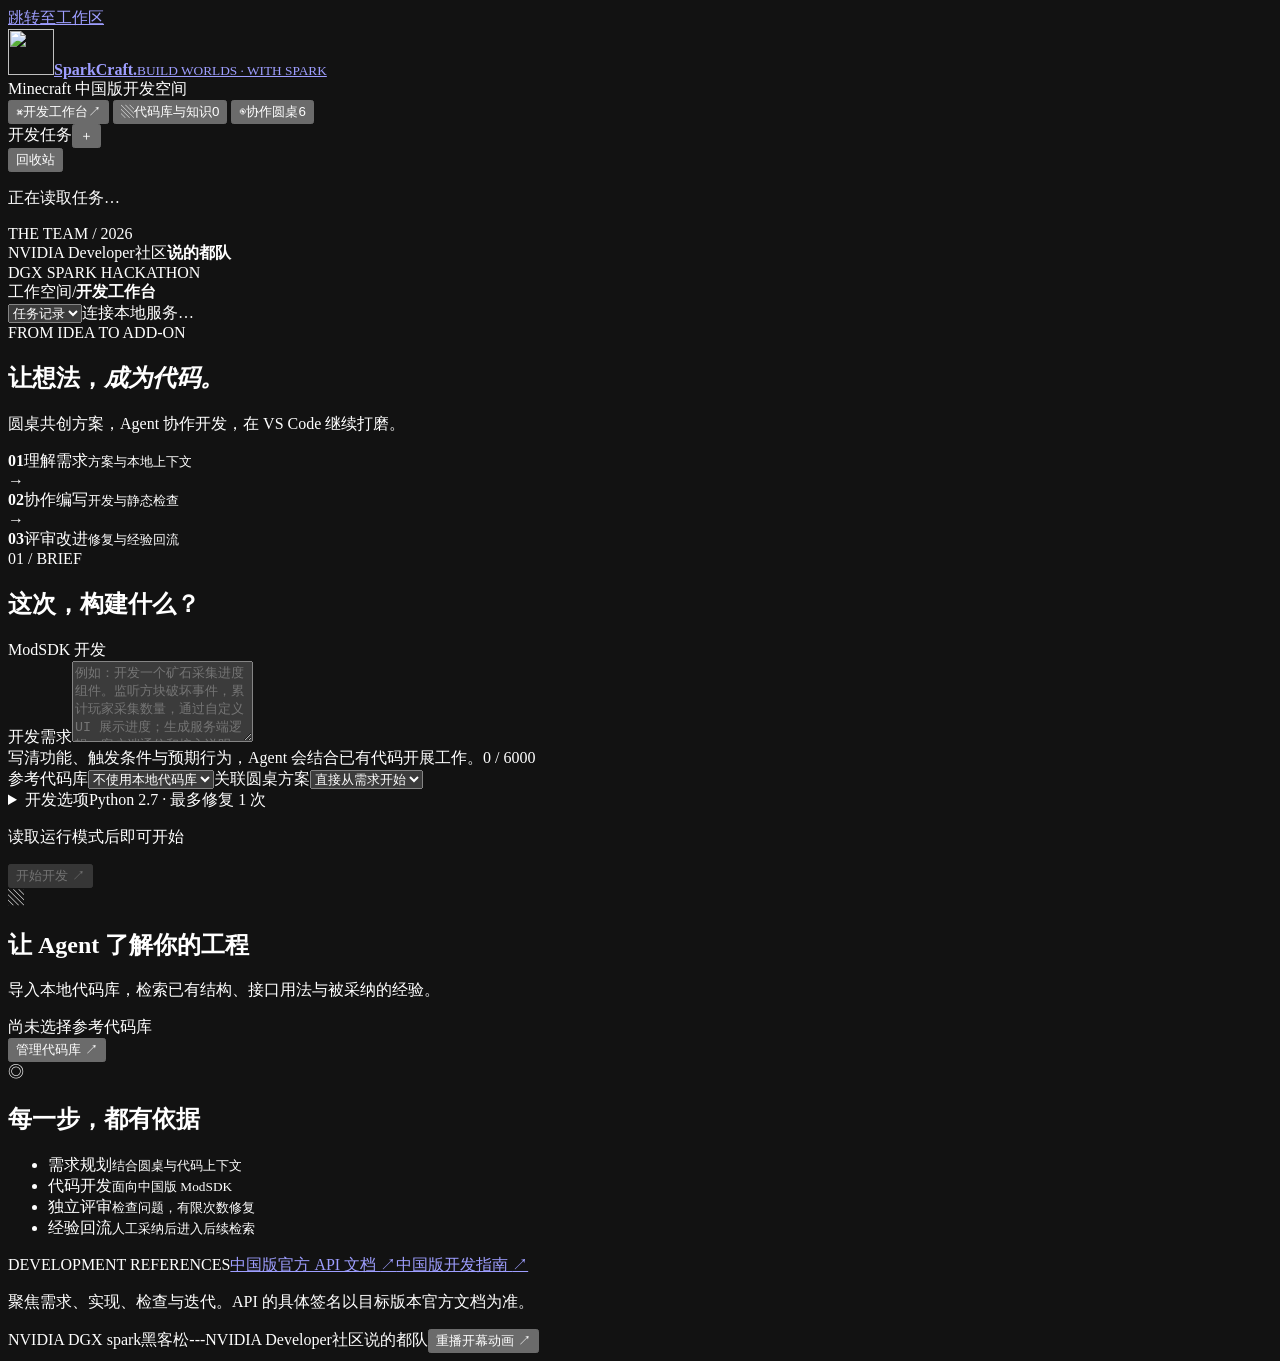
==== roundtable/static/studio.html @ d7762a0d "Release SparkCraft 1.0 portable edition" ====
<!doctype html>
<html lang="zh-CN">
<head>
  <meta charset="utf-8"><meta name="viewport" content="width=device-width, initial-scale=1"><meta name="color-scheme" content="dark"><meta name="theme-color" content="#101410">
  <meta name="description" content="面向 Minecraft 中国版开发的多 Agent 工作台：需求、代码、评审与本地知识积累。">
  <title>SparkCraft · Agent 开发工作台</title>
  <link rel="icon" type="image/svg+xml" href="/static/sparkcraft-logo.svg">
  <link rel="stylesheet" href="/static/studio.css?v=2"><link rel="stylesheet" href="/static/studio-roundtable.css?v=2"><script src="/static/studio.js?v=2" defer></script><script src="/static/studio-roundtable.js?v=2" defer></script>
  <link rel="stylesheet" href="/static/office.css?v=1">
  <link rel="stylesheet" href="/static/world.css?v=1"><script src="/static/world.js?v=1" defer></script>
  <link rel="stylesheet" href="/static/delivery.css?v=1"><script src="/static/delivery.js?v=1" defer></script>
<script src="/static/documents.js?v=1" defer></script>
</head>
<body>
  <dialog id="world-opening" class="world-opening" aria-labelledby="opening-title"><button id="opening-skip" class="opening-skip" type="button">进入工作台 ↗</button><div class="opening-stars" aria-hidden="true"></div><div class="opening-content"><div class="opening-emblem craft-opening" aria-hidden="true"><img src="/static/sparkcraft-logo.svg" width="112" height="112" alt=""></div><span class="opening-eyebrow">IMAGINE · CRAFT · CREATE</span><h1 id="opening-title">SparkCraft-助力开发你想要的世界</h1><p>用 NVIDIA DGX Spark 打造游戏 UGC 多智能体“AI 圆桌”协作系统</p><div class="opening-progress" aria-hidden="true"><i></i></div><small>你的创意，即将成为一个世界。</small></div><div class="opening-land" aria-hidden="true"><i></i><i></i><i></i><i></i><i></i><i></i><i></i></div><footer><span>NVIDIA DGX spark 黑客松</span><strong>NVIDIA Developer社区<span class="opening-team">说的都队</span></strong></footer></dialog>
  <a class="skip-link" href="#main">跳转至工作区</a>
  <div class="studio-shell">
    <aside class="sidebar" aria-label="工作台导航">
      <a class="brand" href="/studio" aria-label="SparkCraft 开发工作台"><img class="craft-logo" src="/static/sparkcraft-logo.svg" width="46" height="46" alt=""><span><strong>SparkCraft<span class="brand-period">.</span></strong><small>BUILD WORLDS · WITH SPARK</small></span></a>
      <div class="space-label"><span class="status-dot"></span> Minecraft 中国版开发空间</div>
      <nav class="primary-nav" aria-label="主要功能">
        <button id="nav-development" class="nav-item active" type="button" aria-current="page"><span class="nav-symbol" aria-hidden="true">⌘</span>开发工作台<span class="nav-arrow" aria-hidden="true">↗</span></button>
        <button id="nav-knowledge" class="nav-item" type="button"><span class="nav-symbol" aria-hidden="true">▧</span>代码库与知识<span id="repo-count" class="count">0</span></button>
        <button id="nav-roundtable" type="button" class="nav-item"><span class="nav-symbol" aria-hidden="true">◉</span>协作圆桌<span class="count">6</span></button>
      </nav>
      <div class="history-heading"><span>开发任务</span><button id="new-job" type="button" class="icon-button" aria-label="新建开发任务" title="新建开发任务">＋</button></div>
      <button id="job-trash" class="text-button" type="button">回收站</button><nav id="job-list" class="job-list" aria-label="开发任务记录"><p class="empty-small">正在读取任务…</p></nav>
      <div class="sidebar-footer team-signature" aria-label="NVIDIA Developer社区说的都队"><div class="team-kicker" aria-hidden="true"><span></span> THE TEAM / 2026</div><div class="team-name"><span class="team-developer">NVIDIA Developer</span><span class="team-community">社区</span><strong class="team-title">说的都队<span class="team-pixel" aria-hidden="true"></span></strong></div><div class="team-baseline" aria-hidden="true">DGX SPARK HACKATHON <i></i></div></div>
    </aside>
    <div class="workspace">
      <header class="topbar"><div class="breadcrumbs"><span>工作空间</span><span>/</span><strong id="page-name">开发工作台</strong></div><div id="provider-badge" class="provider-badge"><span class="status-dot"></span><select id="job-picker" aria-label="任务记录"><option value="">任务记录</option></select><span id="provider-label">连接本地服务…</span></div></header>
      <div id="notice" class="notice" role="status" aria-live="polite" hidden><span id="notice-text"></span><button id="notice-close" type="button" class="icon-button" aria-label="关闭提示">×</button></div>
      <main id="main" class="content">
        <section id="development-view" aria-labelledby="development-title">
          <div class="section-intro"><div><div class="eyebrow"><span></span> FROM IDEA TO ADD-ON</div><h1 id="development-title">让想法，<em>成为代码。</em></h1><p>圆桌共创方案，Agent 协作开发，在 VS Code 继续打磨。</p></div><div class="voxel" aria-hidden="true"><i></i><i></i><i></i><i></i><i></i><i></i><i></i></div></div>
          <div class="workflow" aria-label="开发流程"><div><b>01</b><span>理解需求<small>方案与本地上下文</small></span></div><span class="flow-arrow" aria-hidden="true">→</span><div><b>02</b><span>协作编写<small>开发与静态检查</small></span></div><span class="flow-arrow" aria-hidden="true">→</span><div><b>03</b><span>评审改进<small>修复与经验回流</small></span></div></div>
          <div class="development-grid">
            <div class="development-main">
              <form id="job-form" class="panel task-panel">
                <div class="panel-title"><div><span class="section-number">01 / BRIEF</span><h2>这次，构建什么？</h2></div><span class="subtle-label">ModSDK 开发</span></div>
                <label class="sr-only" for="task">开发需求</label><textarea id="task" rows="5" maxlength="6000" placeholder="例如：开发一个矿石采集进度组件。监听方块破坏事件，累计玩家采集数量，通过自定义 UI 展示进度；生成服务端逻辑、客户端通信和接入说明。" required></textarea>
                <div class="field-note"><span>写清功能、触发条件与预期行为，Agent 会结合已有代码开展工作。</span><span id="task-count">0 / 6000</span></div>
                <div class="form-grid"><label for="job-repository">参考代码库<select id="job-repository"><option value="">不使用本地代码库</option></select></label><label for="job-meeting">关联圆桌方案<select id="job-meeting"><option value="">直接从需求开始</option></select></label></div>
                <details class="advanced"><summary>开发选项<span id="runtime-summary">Python 2.7 · 最多修复 1 次</span></summary><div class="form-grid"><label for="runtime">ModSDK Python 运行时<select id="runtime"><option value="python2">Python 2.7（兼容项目）</option><option value="python3">Python 3（项目明确支持时）</option></select></label><label for="max-repairs">评审后自动修复<select id="max-repairs"><option value="0">不自动修复</option><option value="1" selected>最多 1 次</option><option value="2">最多 2 次</option></select></label></div><p class="muted">请按目标中国版客户端与已有工程选择运行时。静态检查不等于游戏内验收。</p></details>
                <div class="form-footer"><p id="mode-hint"><span class="status-dot"></span>读取运行模式后即可开始</p><button id="create-job" class="button primary" type="submit" disabled>开始开发 <span aria-hidden="true">↗</span></button></div><p id="job-form-error" class="form-error" role="alert" hidden></p>
              </form>
              <section id="job-output" class="panel output-panel" aria-labelledby="output-title" hidden>
                <div class="panel-title"><div><span class="section-number">02 / WORKSPACE</span><h2 id="output-title">开发产出</h2></div><span id="job-status" class="pill">等待开始</span></div>
                <div id="job-mode-warning" class="inline-warning" hidden></div><h3 id="job-task" class="job-task"></h3><div id="job-meta" class="job-meta"></div><p id="job-error" class="form-error" role="alert" hidden></p>
                <div class="job-actions"><button id="review-learning" type="button" class="button secondary small" hidden>审阅学习候选</button><a id="download-job" class="button secondary small" download hidden>↓ 下载工程 ZIP</a><button id="open-vscode" type="button" class="button secondary small" hidden>在 VS Code 中打开 ↗</button><button id="cancel-job" type="button" class="button danger small" hidden>停止任务</button></div>
                <div class="output-tabs" role="tablist" aria-label="开发产出"><button class="output-tab active" id="tab-code" type="button" role="tab" aria-selected="true" aria-controls="panel-code" tabindex="0">生成文件 <span id="file-count">0</span></button><button class="output-tab" id="tab-review" type="button" role="tab" aria-selected="false" aria-controls="panel-review" tabindex="-1">检查与评审 <span id="check-count">0</span></button><button class="output-tab" id="tab-events" type="button" role="tab" aria-selected="false" aria-controls="panel-events" tabindex="-1">运行记录 <span id="event-count">0</span></button></div>
                <div id="panel-code" role="tabpanel" aria-labelledby="tab-code"><div id="code-empty" class="empty-state"><span aria-hidden="true">⌘</span><h3>等待第一份代码</h3><p>生成文件会在这里显示，可预览后下载或交给 VS Code。</p></div><div id="code-browser" class="code-browser" hidden><nav id="file-list" class="file-list" aria-label="生成文件列表"></nav><div class="code-body"><div class="code-toolbar"><span id="current-file"></span><button id="copy-code" type="button" class="text-button">复制代码</button></div><pre id="code-preview" tabindex="0" aria-label="生成文件内容"><code id="code-content"></code></pre></div></div></div>
                <div id="panel-review" role="tabpanel" aria-labelledby="tab-review" hidden><div id="review-summary" class="review-summary"></div><ul id="review-issues" class="check-list"></ul><h3 class="minor-heading">静态检查</h3><ul id="checks" class="check-list"></ul></div>
                <div id="panel-events" role="tabpanel" aria-labelledby="tab-events" hidden><ol id="event-list" class="event-list"></ol></div>
              </section>
            </div>
            <aside class="context-column" aria-label="开发上下文">
              <section class="context-card"><div class="context-title"><span class="small-icon" aria-hidden="true">▧</span><h2>让 Agent 了解你的工程</h2></div><p>导入本地代码库，检索已有结构、接口用法与被采纳的经验。</p><div id="context-repository" class="context-repository">尚未选择参考代码库</div><button id="manage-repositories" class="button secondary full" type="button">管理代码库 <span aria-hidden="true">↗</span></button><div class="context-divider"></div><div class="context-title"><span class="small-icon" aria-hidden="true">◎</span><h2>每一步，都有依据</h2></div><ul class="capability-list"><li><span>需求规划</span><small>结合圆桌与代码上下文</small></li><li><span>代码开发</span><small>面向中国版 ModSDK</small></li><li><span>独立评审</span><small>检查问题，有限次数修复</small></li><li><span>经验回流</span><small>人工采纳后进入后续检索</small></li></ul></section>
              <section class="source-card"><span class="eyebrow">DEVELOPMENT REFERENCES</span><a href="https://mc.163.com/dev/apidocs.html" target="_blank" rel="noopener noreferrer">中国版官方 API 文档 <span aria-hidden="true">↗</span></a><a href="https://mc.163.com/dev/guide.html" target="_blank" rel="noopener noreferrer">中国版开发指南 <span aria-hidden="true">↗</span></a><p>聚焦需求、实现、检查与迭代。API 的具体签名以目标版本官方文档为准。</p></section>
            </aside>
          </div>
        </section>
        <section id="roundtable-view" aria-labelledby="roundtable-title" hidden>
          <div class="section-intro"><div><div class="eyebrow"><span></span> SIX MINDS. ONE CREATION.</div><h1 id="roundtable-title">让创意，<em>在圆桌成形。</em></h1><p>从玩法逻辑到角色声音，六位专业伙伴共同推敲你的下一个模组。</p></div><div class="rt-orbit" aria-hidden="true">✳<small>SPARKCRAFT<br>COLLECTIVE</small></div></div>
          <section class="shrimp-office" aria-label="虾米办公室"><div class="office-top"><div><span class="office-light"></span> SPARKCRAFT LAB <small>创意协作事务所</small></div><span id="office-status">点击伙伴，查看模型与职责</span></div><div class="office-window" aria-hidden="true"><i></i><i></i><i></i></div><div class="office-wall-label" aria-hidden="true">BUILD SOMETHING<br><b>WORTH PLAYING.</b></div><div id="rt-roles" class="rt-roles" aria-label="圆桌成员"></div><div class="office-bottom"><span>◈ 六个视角，一份共同打磨的方案</span><span>DESIGN · CODE · SOUND</span></div></section>
          <dialog id="agent-dialog" class="agent-dialog"><form method="dialog"><button class="dialog-close" aria-label="关闭角色详情">×</button></form><div id="agent-portrait" class="agent-portrait" aria-hidden="true"></div><span class="eyebrow">MEET YOUR TEAMMATE</span><h2 id="agent-name"></h2><p id="agent-description"></p><div class="agent-model-current"><small>当前配置的文本模型</small><strong id="agent-current"></strong></div><form id="agent-model-form"><label for="agent-model">切换模型</label><select id="agent-model"></select><p class="field-help">更改仅作用于新会议。音频生成模型与圆桌文本模型分开配置。本地模型从 OpenClaw 读取；云端模型可在下方接入。</p><button class="button primary" id="agent-save">保存角色模型 ↗</button><p id="agent-message" role="status"></p></form></dialog>
          <div class="rt-layout"><div>
            <form id="rt-form" class="panel"><div class="panel-title"><div><span class="section-number">01 / THE BRIEF</span><h2>把一个好点子带到桌前</h2></div><span class="pill">六人协作</span></div>
              <label for="rt-topic">圆桌议题</label><textarea id="rt-topic" rows="4" minlength="4" maxlength="4000" placeholder="例如：设计一位矿洞向导 NPC，讨论交互逻辑、对白风格与开启宝箱的音效。" required></textarea>
              <label for="rt-constraints">约束与背景 <span class="optional">选填</span></label><textarea id="rt-constraints" rows="2" maxlength="4000" placeholder="目标版本、已有代码、声音风格，以及本次不讨论的范围…"></textarea>
              <div class="form-footer"><label for="rt-rounds">最多讨论<input id="rt-rounds" type="number" min="3" max="1000" value="3" step="1" required aria-describedby="rt-budget-help"><small id="rt-budget-help">3–1000 轮 · 1M token 预算保护</small></label><button id="rt-start" class="button primary" disabled>开始圆桌 ↗</button></div><p id="rt-form-error" class="form-error" role="alert" hidden></p>
            </form>
            <section id="rt-output" class="panel rt-output" hidden><div class="panel-title"><h2 id="rt-title">讨论现场</h2><span id="rt-status" class="pill" aria-live="polite"></span></div><p id="rt-progress" class="muted" aria-live="polite"></p><div class="job-actions"><button id="rt-cancel" class="button danger small" type="button">停止会议</button><a id="rt-export" class="button secondary small" download>下载会议记录</a><button id="rt-develop" class="button primary small" type="button" hidden>进入代码开发 ↗</button></div><p id="rt-error" class="form-error" hidden></p><div id="rt-turns" class="rt-turns"></div><details class="advanced"><summary>当前方案与分歧</summary><pre id="rt-proposal"></pre><div id="rt-issues"></div></details></section>
          </div><aside><section class="context-card"><span class="section-number">SOUND DESIGN / NEW MEMBER</span><h2 class="rt-audio-title">调音虾尾 <span>♫</span></h2><p>让模组的每次相遇，都有自己的声音。</p><ul class="capability-list"><li><span>NPC 对话</span><small>音色 · 情绪 · 台词表达</small></li><li><span>物品与交互</span><small>触发条件 · 声音层次 · 播放规则</small></li></ul><p class="field-help">已参与圆桌文本评审。StepAudio 音频生成尚未接通。</p></section><section class="context-card rt-history"><details id="rt-history-fold" open><summary>会议记录 <small>点击收起 / 展开</small></summary><div class="panel-title"><button id="rt-trash" class="text-button" type="button">回收站</button><button id="rt-refresh" class="text-button" type="button">刷新</button></div><div id="rt-history"></div></details></section></aside></div>
        </section>
        <section id="knowledge-view" aria-labelledby="knowledge-title" hidden>
          <div class="section-intro"><div><div class="eyebrow"><span></span> YOUR CODE, SHARED CONTEXT</div><h1 id="knowledge-title">把经验，<em>留给下一次。</em></h1><p>选择游戏，查看基础知识与自己的代码资料。</p></div></div>
          <div id="knowledge-choices" class="knowledge-choices" role="group" aria-label="选择游戏">
            <button id="knowledge-minecraft" class="game-choice" type="button"><span class="game-choice-icon" aria-hidden="true">▧</span><strong>我的世界</strong><span>Minecraft 中国版 · 官方知识与代码库</span><small>进入知识空间 ↗</small></button>
            <button id="knowledge-other" class="game-choice" type="button"><span class="game-choice-icon" aria-hidden="true">◇</span><strong>其他游戏</strong><span>未来更新</span><small>查看进展 ↗</small></button>
          </div>
          <div id="knowledge-game-content" hidden>
            <button id="knowledge-back" class="text-button knowledge-back" type="button">← 返回游戏选择</button>
            <section id="knowledge-other-content" class="panel future-games" aria-labelledby="future-games-title" hidden><h2 id="future-games-title">其他游戏</h2><p>未来更新</p></section>
            <div id="knowledge-minecraft-content" hidden>
              <section class="official-knowledge" aria-labelledby="official-knowledge-title">
                <div class="panel-title"><div><span class="section-number">MINECRAFT / BASIC KNOWLEDGE</span><h2 id="official-knowledge-title">我的世界 · 官方基础知识</h2></div><button id="official-knowledge-sync" class="button secondary small" type="button">更新官方正文索引</button></div>
                <p class="muted">两个官方入口已内置。正文索引状态见下方；已索引资料会默认用于开发参考，无需选择本地代码库。索引不代表完整站点。</p>
                <div id="official-knowledge-cards" class="official-knowledge-cards">
                  <article class="panel official-card" data-source-url="https://mc.163.com/dev/apidocs.html"><span class="pill">官方入口已内置</span><h3>ModSDK 接口文档</h3><p>查阅接口、事件与组件的官方说明。</p><p class="official-index-status" role="status">正在读取正文索引状态…</p><a href="https://mc.163.com/dev/apidocs.html" target="_blank" rel="noopener noreferrer">打开官方接口文档 ↗</a></article>
                  <article class="panel official-card" data-source-url="https://mc.163.com/dev/guide.html"><span class="pill">官方入口已内置</span><h3>开发指南</h3><p>查阅我的世界中国版开发指南与实践说明。</p><p class="official-index-status" role="status">正在读取正文索引状态…</p><a href="https://mc.163.com/dev/guide.html" target="_blank" rel="noopener noreferrer">打开官方开发指南 ↗</a></article>
                </div>
                <p id="official-knowledge-message" class="field-help" role="status" aria-live="polite"></p>
              </section>
          <div class="knowledge-banner"><span aria-hidden="true">✳</span><p>持续学习通过本地代码索引与版本化经验实现。被采纳的经验会参与后续检索；不会训练或修改模型权重。</p></div>
          <div class="knowledge-grid"><div>
            <section class="panel import-panel"><div class="panel-title"><div><span class="section-number">01 / IMPORT</span><h2>导入参考代码库</h2></div></div><div class="import-tabs" role="group" aria-label="导入方式"><button id="import-path-tab" class="active" type="button" aria-pressed="true">本机目录</button><button id="import-zip-tab" type="button" aria-pressed="false">上传 ZIP</button></div><form id="import-form"><label for="repository-name">代码库名称 <span class="optional">选填</span><input id="repository-name" maxlength="120" placeholder="例如：我的世界 · 实体交互模组"></label><div id="path-input-group"><label for="repository-path">服务器上的本地目录<input id="repository-path" placeholder="/home/your-name/projects/my-addon" autocomplete="off" required></label><p class="field-help">目录需位于运行 SparkCraft 的这台设备上。</p></div><div id="zip-input-group" hidden><label class="file-drop" for="repository-zip"><span aria-hidden="true">↑</span><strong id="zip-label">选择本地代码库 ZIP</strong><small>最大 20 MiB · 保留目录结构</small><input id="repository-zip" type="file" accept=".zip,application/zip" disabled></label></div><div class="import-footer"><p>上传我的世界模组源码，或导入本机工程目录。跳过常见敏感文件与构建目录。</p><button id="import-submit" class="button primary" type="submit">导入并索引 <span aria-hidden="true">↗</span></button></div><p id="import-error" class="form-error" role="alert" hidden></p></form></section>
            <section class="panel repositories-panel"><div class="panel-title"><div><span class="section-number">02 / LIBRARY</span><h2>本地代码库</h2></div><button id="refresh-repositories" class="text-button" type="button">刷新</button></div><div id="repository-list"><p class="empty-small">还没有代码库，导入工程后即可开始检索。</p></div></section>
          </div><div>
            <section id="repository-detail" class="panel repository-detail"><div class="panel-title"><div><span class="section-number">03 / CONTEXT</span><h2 id="repository-title">代码库上下文</h2></div><button id="reindex" type="button" class="text-button" hidden>重新索引</button></div><p id="repository-description" class="muted">选择代码库，查看可检索的源码和已沉淀的开发经验。</p><div id="repository-metrics" class="repository-metrics"></div><form id="search-form" class="search-form"><label class="sr-only" for="search-query">检索代码和经验</label><input id="search-query" placeholder="检索接口、功能或开发经验…" maxlength="500" required disabled><button id="search-submit" class="button secondary" type="submit" disabled>搜索</button></form><div id="search-results" aria-live="polite"></div></section>
            <section class="panel feedback-panel"><div class="panel-title"><div><span class="section-number">04 / LEARN</span><h2>沉淀可复用经验</h2></div><span id="feedback-count" class="count">0</span></div><p class="muted">记录实际修正和验证结果。只有人工采纳的条目，才会参与后续开发检索。</p><div id="learning-candidate" class="candidate" hidden></div><form id="feedback-form"><label for="feedback-title">经验标题<input id="feedback-title" maxlength="200" placeholder="例如：自定义事件名称需保持两端一致" required disabled></label><label for="feedback-content">经验内容<textarea id="feedback-content" rows="3" maxlength="12000" placeholder="说明问题、解决方式及适用条件。" required disabled></textarea></label><label for="feedback-evidence">验证依据<textarea id="feedback-evidence" rows="2" maxlength="4000" placeholder="填写文件路径、任务 ID、实际检查或运行结果。" required disabled></textarea></label><label class="checkbox-label" for="feedback-accepted"><input id="feedback-accepted" type="checkbox" disabled><span>我已验证并采纳这条经验，允许用于后续检索</span></label><button id="feedback-submit" class="button secondary full" type="submit" disabled>保存开发经验</button><p id="feedback-error" class="form-error" role="alert" hidden></p></form><div id="feedback-list" class="feedback-list"></div></section>
          </div></div>
              <div id="minecraft-document-import"></div>
            </div>
          </div>
        </section>
        <footer class="page-footer"><span><i class="status-dot"></i> NVIDIA DGX spark黑客松---NVIDIA Developer社区说的都队</span><button id="opening-replay" class="text-button" type="button">重播开幕动画 ↗</button></footer>
      </main>
    </div>
  </div>
  <div class="sr-only" id="live-status" role="status" aria-live="polite"></div>
</body>
</html>
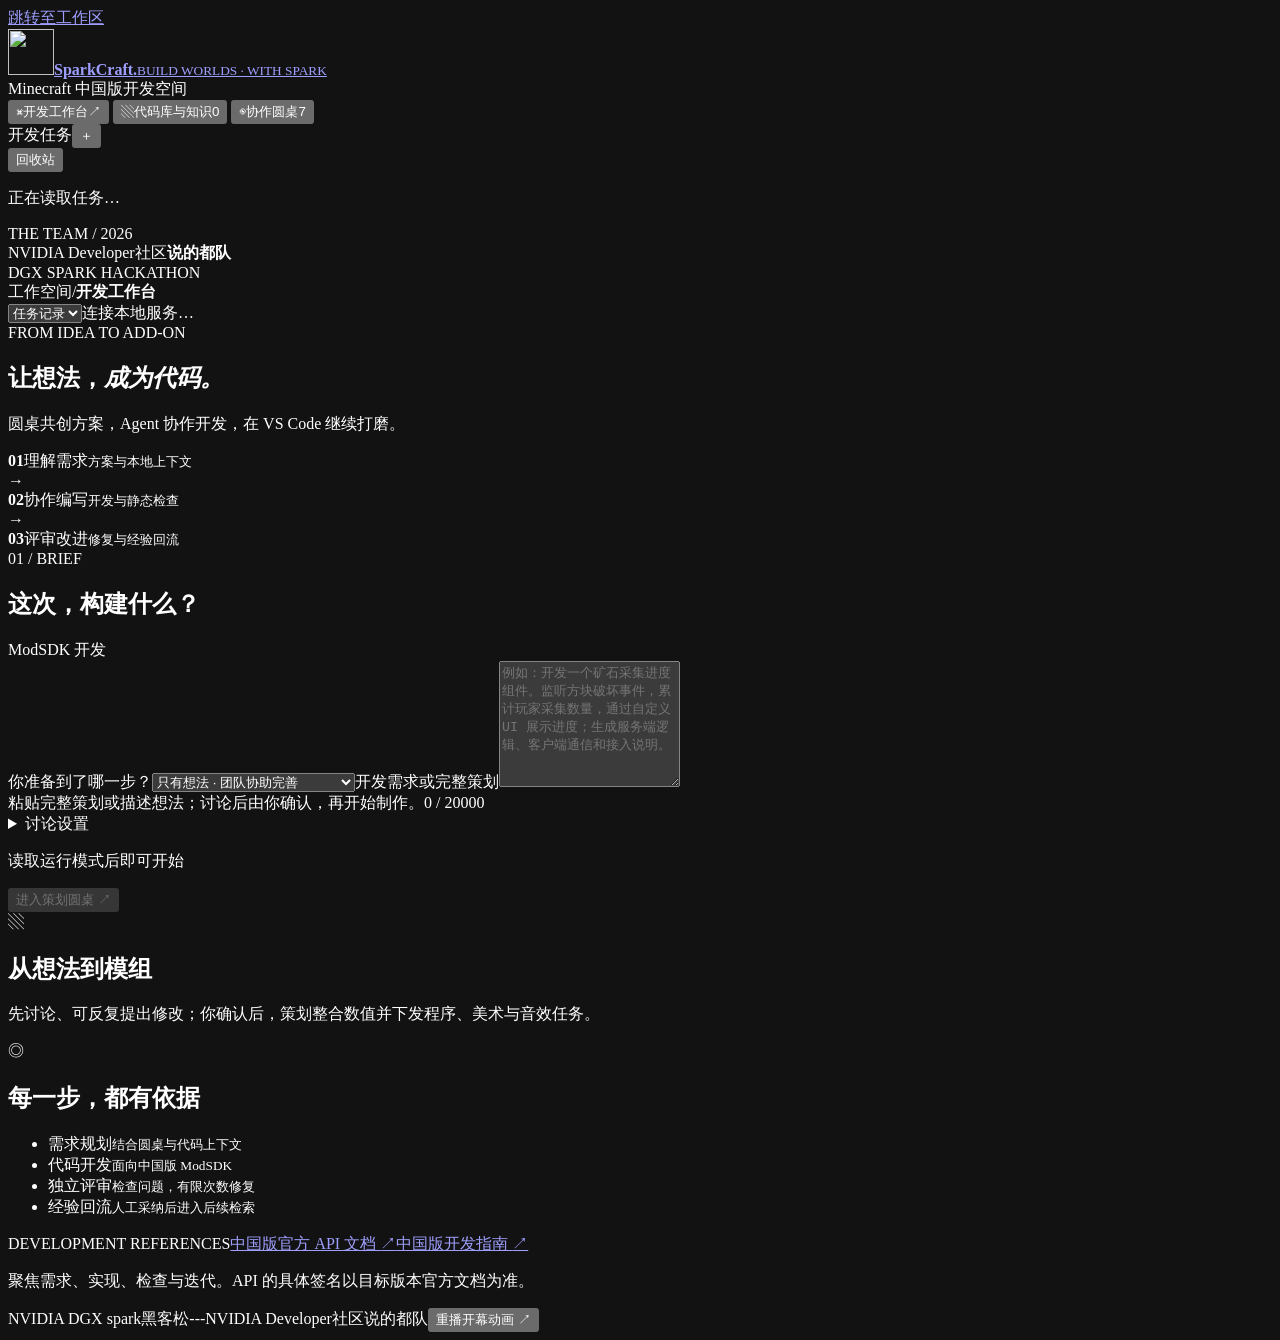
==== commit a5573b02: "Update SparkCraft 1.0 release package" ====
--- a/roundtable/static/studio.html
+++ b/roundtable/static/studio.html
@@ -21,7 +21,7 @@
       <nav class="primary-nav" aria-label="主要功能">
         <button id="nav-development" class="nav-item active" type="button" aria-current="page"><span class="nav-symbol" aria-hidden="true">⌘</span>开发工作台<span class="nav-arrow" aria-hidden="true">↗</span></button>
         <button id="nav-knowledge" class="nav-item" type="button"><span class="nav-symbol" aria-hidden="true">▧</span>代码库与知识<span id="repo-count" class="count">0</span></button>
-        <button id="nav-roundtable" type="button" class="nav-item"><span class="nav-symbol" aria-hidden="true">◉</span>协作圆桌<span class="count">6</span></button>
+        <button id="nav-roundtable" type="button" class="nav-item"><span class="nav-symbol" aria-hidden="true">◉</span>协作圆桌<span class="count">7</span></button>
       </nav>
       <div class="history-heading"><span>开发任务</span><button id="new-job" type="button" class="icon-button" aria-label="新建开发任务" title="新建开发任务">＋</button></div>
       <button id="job-trash" class="text-button" type="button">回收站</button><nav id="job-list" class="job-list" aria-label="开发任务记录"><p class="empty-small">正在读取任务…</p></nav>
@@ -38,11 +38,11 @@
             <div class="development-main">
               <form id="job-form" class="panel task-panel">
                 <div class="panel-title"><div><span class="section-number">01 / BRIEF</span><h2>这次，构建什么？</h2></div><span class="subtle-label">ModSDK 开发</span></div>
-                <label class="sr-only" for="task">开发需求</label><textarea id="task" rows="5" maxlength="6000" placeholder="例如：开发一个矿石采集进度组件。监听方块破坏事件，累计玩家采集数量，通过自定义 UI 展示进度；生成服务端逻辑、客户端通信和接入说明。" required></textarea>
-                <div class="field-note"><span>写清功能、触发条件与预期行为，Agent 会结合已有代码开展工作。</span><span id="task-count">0 / 6000</span></div>
-                <div class="form-grid"><label for="job-repository">参考代码库<select id="job-repository"><option value="">不使用本地代码库</option></select></label><label for="job-meeting">关联圆桌方案<select id="job-meeting"><option value="">直接从需求开始</option></select></label></div>
-                <details class="advanced"><summary>开发选项<span id="runtime-summary">Python 2.7 · 最多修复 1 次</span></summary><div class="form-grid"><label for="runtime">ModSDK Python 运行时<select id="runtime"><option value="python2">Python 2.7（兼容项目）</option><option value="python3">Python 3（项目明确支持时）</option></select></label><label for="max-repairs">评审后自动修复<select id="max-repairs"><option value="0">不自动修复</option><option value="1" selected>最多 1 次</option><option value="2">最多 2 次</option></select></label></div><p class="muted">请按目标中国版客户端与已有工程选择运行时。静态检查不等于游戏内验收。</p></details>
-                <div class="form-footer"><p id="mode-hint"><span class="status-dot"></span>读取运行模式后即可开始</p><button id="create-job" class="button primary" type="submit" disabled>开始开发 <span aria-hidden="true">↗</span></button></div><p id="job-form-error" class="form-error" role="alert" hidden></p>
+                <label for="brief-mode">你准备到了哪一步？</label><select id="brief-mode"><option value="idea">只有想法 · 团队协助完善</option><option value="design">已有完整策划 · 粘贴后进入圆桌</option></select><label class="sr-only" for="task">开发需求或完整策划</label><textarea id="task" rows="8" maxlength="20000" placeholder="例如：开发一个矿石采集进度组件。监听方块破坏事件，累计玩家采集数量，通过自定义 UI 展示进度；生成服务端逻辑、客户端通信和接入说明。" required></textarea>
+                <div class="field-note"><span>粘贴完整策划或描述想法；讨论后由你确认，再开始制作。</span><span id="task-count">0 / 20000</span></div>
+                <div hidden class="form-grid"><label for="job-repository">参考代码库<select id="job-repository"><option value="">不使用本地代码库</option></select></label><label for="job-meeting">关联圆桌方案<select id="job-meeting"><option value="">直接从需求开始</option></select></label></div>
+                <details hidden class="advanced"><summary>开发选项<span id="runtime-summary">Python 2.7 · 最多修复 1 次</span></summary><div class="form-grid"><label for="runtime">ModSDK Python 运行时<select id="runtime"><option value="python2">Python 2.7（兼容项目）</option><option value="python3">Python 3（项目明确支持时）</option></select></label><label for="max-repairs">评审后自动修复<select id="max-repairs"><option value="0">不自动修复</option><option value="1" selected>最多 1 次</option><option value="2">最多 2 次</option></select></label></div><p class="muted">请按目标中国版客户端与已有工程选择运行时。静态检查不等于游戏内验收。</p></details>
+                <details class="advanced"><summary>讨论设置</summary><label for="rt-rounds">最多讨论<input id="rt-rounds" type="number" min="3" max="1000" value="3" step="1" required aria-describedby="rt-budget-help"><small id="rt-budget-help">3–1000 轮 · 1M token 预算保护</small></label></details><div class="form-footer"><p id="mode-hint"><span class="status-dot"></span>读取运行模式后即可开始</p><button id="create-job" class="button primary" type="submit" disabled>进入策划圆桌 <span aria-hidden="true">↗</span></button></div><p id="job-form-error" class="form-error" role="alert" hidden></p>
               </form>
               <section id="job-output" class="panel output-panel" aria-labelledby="output-title" hidden>
                 <div class="panel-title"><div><span class="section-number">02 / WORKSPACE</span><h2 id="output-title">开发产出</h2></div><span id="job-status" class="pill">等待开始</span></div>
@@ -55,20 +55,20 @@
               </section>
             </div>
             <aside class="context-column" aria-label="开发上下文">
-              <section class="context-card"><div class="context-title"><span class="small-icon" aria-hidden="true">▧</span><h2>让 Agent 了解你的工程</h2></div><p>导入本地代码库，检索已有结构、接口用法与被采纳的经验。</p><div id="context-repository" class="context-repository">尚未选择参考代码库</div><button id="manage-repositories" class="button secondary full" type="button">管理代码库 <span aria-hidden="true">↗</span></button><div class="context-divider"></div><div class="context-title"><span class="small-icon" aria-hidden="true">◎</span><h2>每一步，都有依据</h2></div><ul class="capability-list"><li><span>需求规划</span><small>结合圆桌与代码上下文</small></li><li><span>代码开发</span><small>面向中国版 ModSDK</small></li><li><span>独立评审</span><small>检查问题，有限次数修复</small></li><li><span>经验回流</span><small>人工采纳后进入后续检索</small></li></ul></section>
+              <section class="context-card"><div class="context-title"><span class="small-icon" aria-hidden="true">▧</span><h2>从想法到模组</h2></div><p>先讨论、可反复提出修改；你确认后，策划整合数值并下发程序、美术与音效任务。</p><div hidden id="context-repository" class="context-repository">尚未选择参考代码库</div><button hidden id="manage-repositories" class="button secondary full" type="button">管理代码库 <span aria-hidden="true">↗</span></button><div class="context-divider"></div><div class="context-title"><span class="small-icon" aria-hidden="true">◎</span><h2>每一步，都有依据</h2></div><ul class="capability-list"><li><span>需求规划</span><small>结合圆桌与代码上下文</small></li><li><span>代码开发</span><small>面向中国版 ModSDK</small></li><li><span>独立评审</span><small>检查问题，有限次数修复</small></li><li><span>经验回流</span><small>人工采纳后进入后续检索</small></li></ul></section>
               <section class="source-card"><span class="eyebrow">DEVELOPMENT REFERENCES</span><a href="https://mc.163.com/dev/apidocs.html" target="_blank" rel="noopener noreferrer">中国版官方 API 文档 <span aria-hidden="true">↗</span></a><a href="https://mc.163.com/dev/guide.html" target="_blank" rel="noopener noreferrer">中国版开发指南 <span aria-hidden="true">↗</span></a><p>聚焦需求、实现、检查与迭代。API 的具体签名以目标版本官方文档为准。</p></section>
             </aside>
           </div>
         </section>
         <section id="roundtable-view" aria-labelledby="roundtable-title" hidden>
-          <div class="section-intro"><div><div class="eyebrow"><span></span> SIX MINDS. ONE CREATION.</div><h1 id="roundtable-title">让创意，<em>在圆桌成形。</em></h1><p>从玩法逻辑到角色声音，六位专业伙伴共同推敲你的下一个模组。</p></div><div class="rt-orbit" aria-hidden="true">✳<small>SPARKCRAFT<br>COLLECTIVE</small></div></div>
-          <section class="shrimp-office" aria-label="虾米办公室"><div class="office-top"><div><span class="office-light"></span> SPARKCRAFT LAB <small>创意协作事务所</small></div><span id="office-status">点击伙伴，查看模型与职责</span></div><div class="office-window" aria-hidden="true"><i></i><i></i><i></i></div><div class="office-wall-label" aria-hidden="true">BUILD SOMETHING<br><b>WORTH PLAYING.</b></div><div id="rt-roles" class="rt-roles" aria-label="圆桌成员"></div><div class="office-bottom"><span>◈ 六个视角，一份共同打磨的方案</span><span>DESIGN · CODE · SOUND</span></div></section>
+          <div class="section-intro"><div><div class="eyebrow"><span></span> SEVEN MINDS. ONE CREATION.</div><h1 id="roundtable-title">让创意，<em>在圆桌成形。</em></h1><p>从玩法逻辑到视觉与声音，七位专业伙伴共同推敲你的下一个模组。</p></div><div class="rt-orbit" aria-hidden="true">✳<small>SPARKCRAFT<br>COLLECTIVE</small></div></div>
+          <section class="shrimp-office" aria-label="虾米办公室"><div class="office-top"><div><span class="office-light"></span> SPARKCRAFT LAB <small>创意协作事务所</small></div><span id="office-status">点击伙伴，查看模型与职责</span></div><div class="office-window" aria-hidden="true"><i></i><i></i><i></i></div><div class="office-wall-label" aria-hidden="true">BUILD SOMETHING<br><b>WORTH PLAYING.</b></div><div id="rt-roles" class="rt-roles" aria-label="圆桌成员"></div><div class="office-bottom"><span>◈ 七个视角，一份共同打磨的方案</span><span>DESIGN · CODE · ART · SOUND</span></div></section>
           <dialog id="agent-dialog" class="agent-dialog"><form method="dialog"><button class="dialog-close" aria-label="关闭角色详情">×</button></form><div id="agent-portrait" class="agent-portrait" aria-hidden="true"></div><span class="eyebrow">MEET YOUR TEAMMATE</span><h2 id="agent-name"></h2><p id="agent-description"></p><div class="agent-model-current"><small>当前配置的文本模型</small><strong id="agent-current"></strong></div><form id="agent-model-form"><label for="agent-model">切换模型</label><select id="agent-model"></select><p class="field-help">更改仅作用于新会议。音频生成模型与圆桌文本模型分开配置。本地模型从 OpenClaw 读取；云端模型可在下方接入。</p><button class="button primary" id="agent-save">保存角色模型 ↗</button><p id="agent-message" role="status"></p></form></dialog>
           <div class="rt-layout"><div>
-            <form id="rt-form" class="panel"><div class="panel-title"><div><span class="section-number">01 / THE BRIEF</span><h2>把一个好点子带到桌前</h2></div><span class="pill">六人协作</span></div>
-              <label for="rt-topic">圆桌议题</label><textarea id="rt-topic" rows="4" minlength="4" maxlength="4000" placeholder="例如：设计一位矿洞向导 NPC，讨论交互逻辑、对白风格与开启宝箱的音效。" required></textarea>
+            <section id="rt-empty" class="panel"><h2>等待你的下一个世界</h2><p>在开发工作台提交想法或完整策划，圆桌会在这里讨论。你可以提出修改，确认方案后再开始制作。</p><button id="rt-go-brief" class="button primary" type="button">回工作台提交策划 ↗</button></section><form id="rt-form" class="panel" hidden><div class="panel-title"><div><span class="section-number">01 / THE BRIEF</span><h2>把一个好点子带到桌前</h2></div><span class="pill">七人协作</span></div>
+              <label for="rt-topic">圆桌议题</label><textarea id="rt-topic" rows="4" minlength="4" maxlength="20000" placeholder="例如：设计一位矿洞向导 NPC，讨论交互逻辑、对白风格与开启宝箱的音效。" required></textarea>
               <label for="rt-constraints">约束与背景 <span class="optional">选填</span></label><textarea id="rt-constraints" rows="2" maxlength="4000" placeholder="目标版本、已有代码、声音风格，以及本次不讨论的范围…"></textarea>
-              <div class="form-footer"><label for="rt-rounds">最多讨论<input id="rt-rounds" type="number" min="3" max="1000" value="3" step="1" required aria-describedby="rt-budget-help"><small id="rt-budget-help">3–1000 轮 · 1M token 预算保护</small></label><button id="rt-start" class="button primary" disabled>开始圆桌 ↗</button></div><p id="rt-form-error" class="form-error" role="alert" hidden></p>
+              <div class="form-footer"><button id="rt-start" class="button primary" disabled>开始圆桌 ↗</button></div><p id="rt-form-error" class="form-error" role="alert" hidden></p>
             </form>
             <section id="rt-output" class="panel rt-output" hidden><div class="panel-title"><h2 id="rt-title">讨论现场</h2><span id="rt-status" class="pill" aria-live="polite"></span></div><p id="rt-progress" class="muted" aria-live="polite"></p><div class="job-actions"><button id="rt-cancel" class="button danger small" type="button">停止会议</button><a id="rt-export" class="button secondary small" download>下载会议记录</a><button id="rt-develop" class="button primary small" type="button" hidden>进入代码开发 ↗</button></div><p id="rt-error" class="form-error" hidden></p><div id="rt-turns" class="rt-turns"></div><details class="advanced"><summary>当前方案与分歧</summary><pre id="rt-proposal"></pre><div id="rt-issues"></div></details></section>
           </div><aside><section class="context-card"><span class="section-number">SOUND DESIGN / NEW MEMBER</span><h2 class="rt-audio-title">调音虾尾 <span>♫</span></h2><p>让模组的每次相遇，都有自己的声音。</p><ul class="capability-list"><li><span>NPC 对话</span><small>音色 · 情绪 · 台词表达</small></li><li><span>物品与交互</span><small>触发条件 · 声音层次 · 播放规则</small></li></ul><p class="field-help">已参与圆桌文本评审。StepAudio 音频生成尚未接通。</p></section><section class="context-card rt-history"><details id="rt-history-fold" open><summary>会议记录 <small>点击收起 / 展开</small></summary><div class="panel-title"><button id="rt-trash" class="text-button" type="button">回收站</button><button id="rt-refresh" class="text-button" type="button">刷新</button></div><div id="rt-history"></div></details></section></aside></div>
@@ -109,5 +109,5 @@
     </div>
   </div>
   <div class="sr-only" id="live-status" role="status" aria-live="polite"></div>
-</body>
+<script src="/static/art-models.js" defer></script></body>
 </html>
